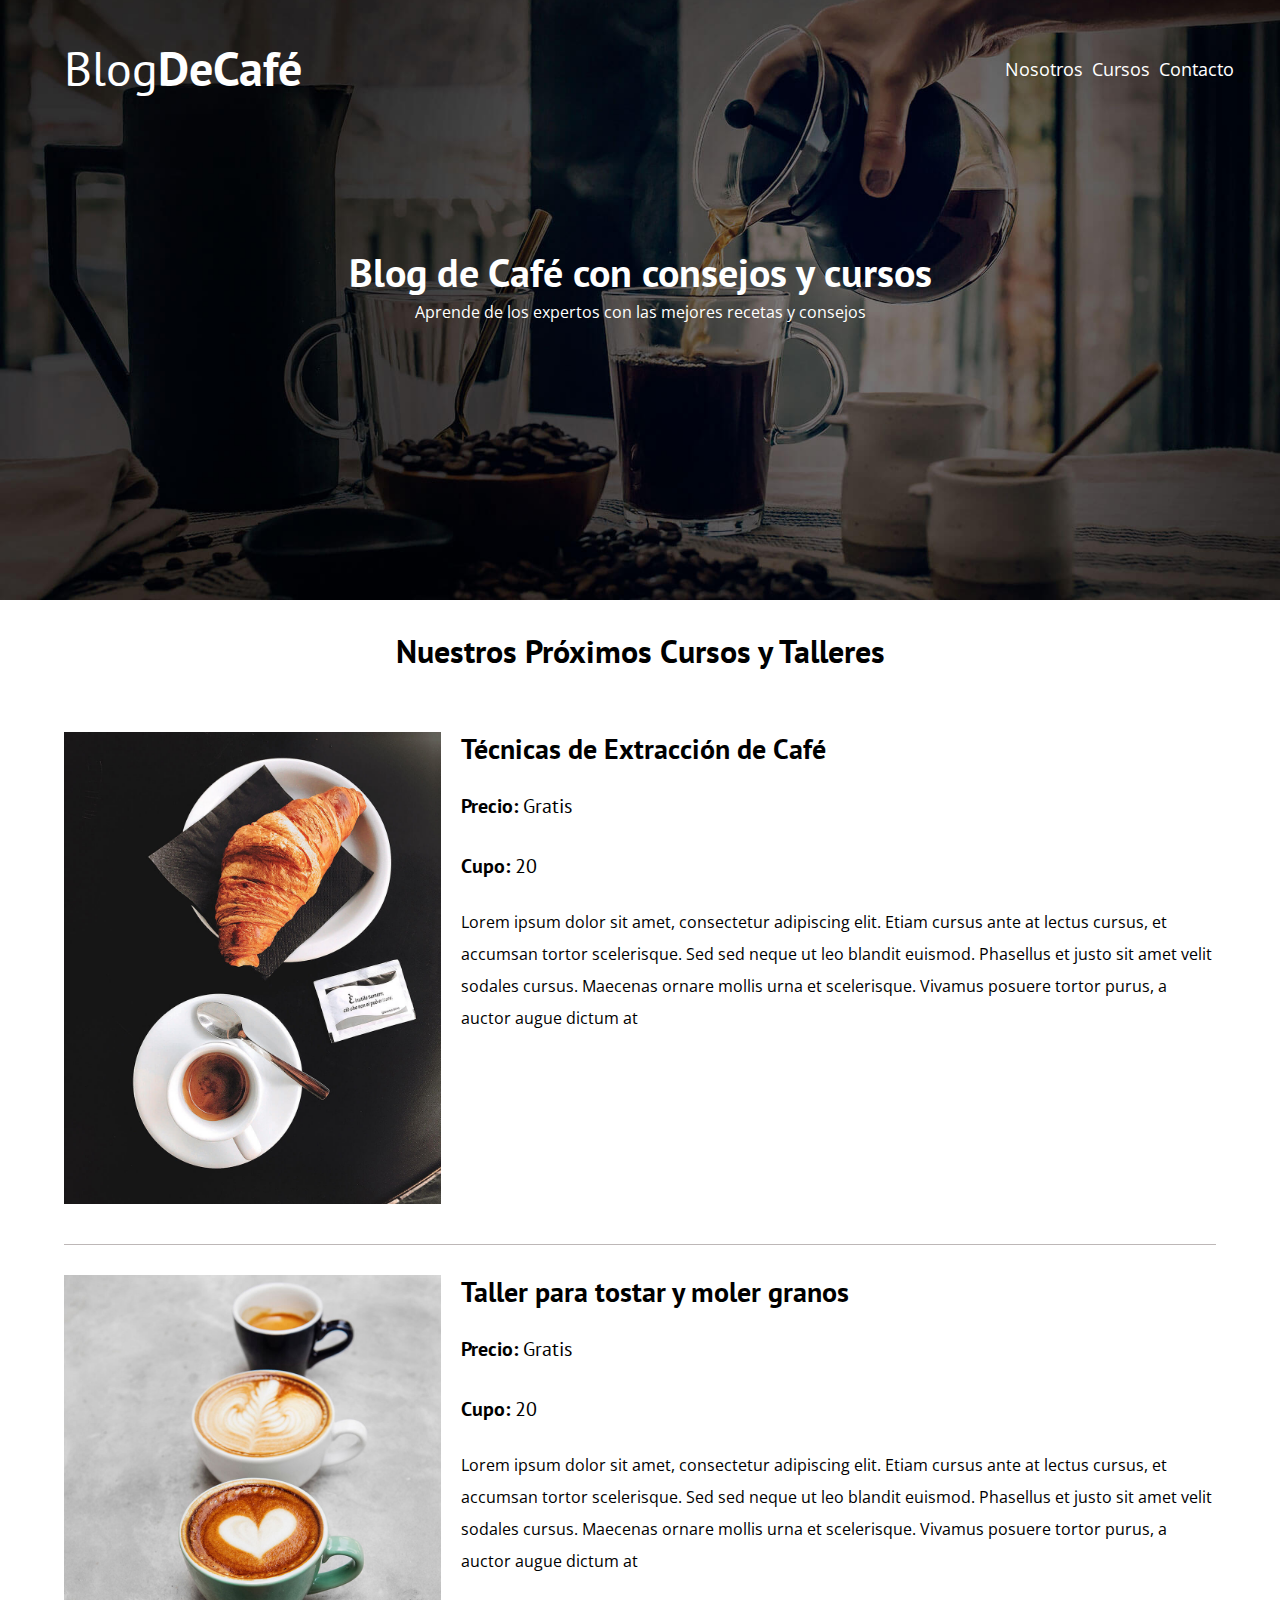
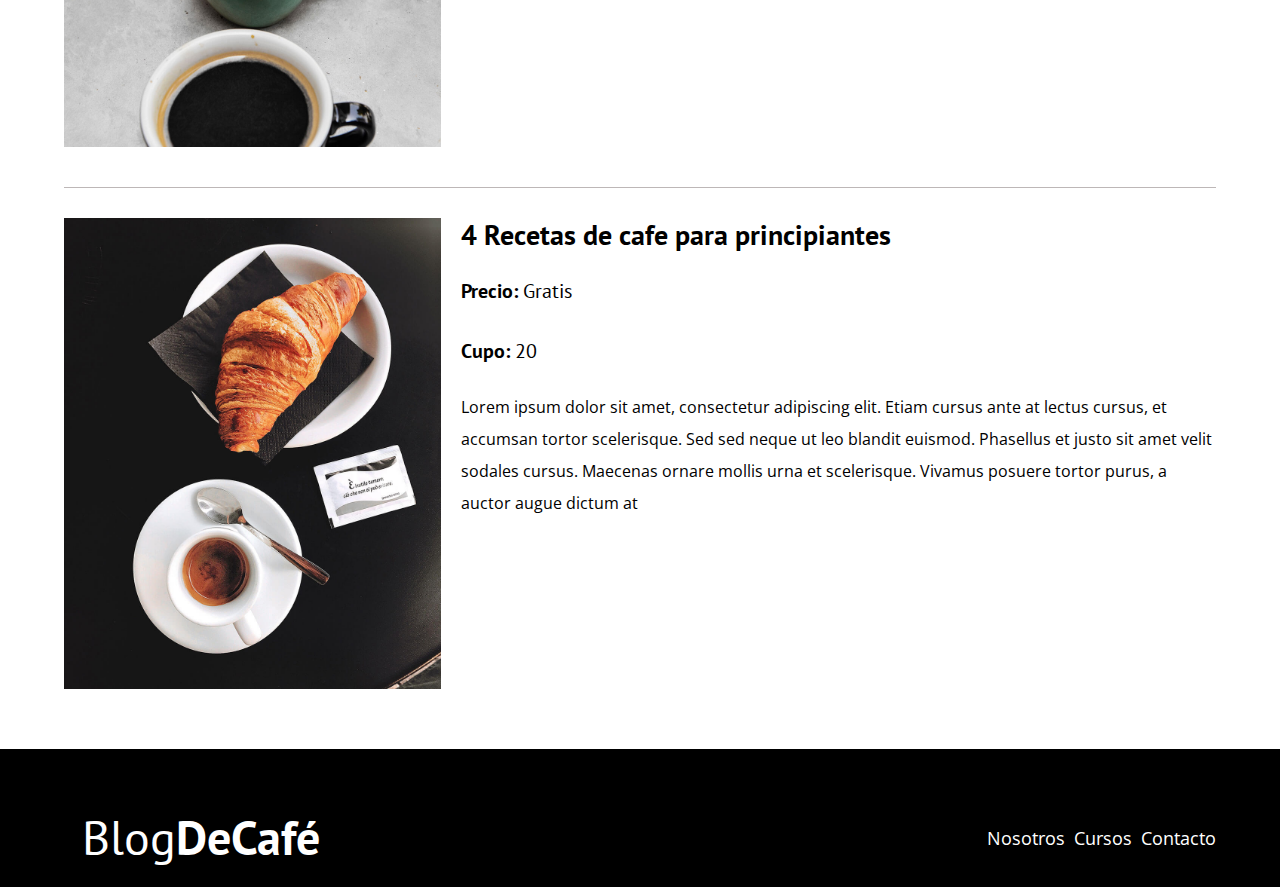
==== cursos.html @ dde43a9a "blog-cafe-paginas-html" ====
<!DOCTYPE html>
<html lang="en">
<head>
    <meta charset="UTF-8">
    <meta http-equiv="X-UA-Compatible" content="IE=edge">
    <meta name="viewport" content="width=device-width, initial-scale=1.0">
    <title>BlogdeCafé</title>
    <link rel="stylesheet" href="css/normalize.css">
    <link href="https://fonts.googleapis.com/css2?family=Open+Sans&family=PT+Sans:wght@400;700&display=swap" 
    rel="stylesheet">
    <link rel="stylesheet" href="css/style.css">

</head>
<body>

    <header class="header">
        <div class="contenedor">
            <div class="barra">
                <a class="logo" href="index.html">
                    <h1 class="logo__nombre no-margin centrar-texto">Blog<span class="logo__bold">DeCafé</span></h1>
                </a>

                <nav class="navegacion">
                    <a href="nosotros.html" class="navegacion__enlace">Nosotros</a>
                    <a href="cursos.html" class="navegacion__enlace">Cursos</a>
                    <a href="contacto.html" class="navegacion__enlace">Contacto</a>

                </nav>

            </div>
        </div>
        <div class="header__texto">
            <h2 class="no-margin"> Blog de Café con consejos y cursos</h2>
            <p class="no-margin">Aprende de los expertos con las mejores recetas y consejos</p>
        </div>
    </header>
    <main class="contenedor">
        <h3 class="centrar-texto">Nuestros Próximos Cursos y Talleres</h3>

        <div class="curso">
            <div class="curso__imagen">
                <img src="img/curso1.jpg" alt="imagen del curso">
            </div>

            <div class="curso__info">
                <h4 class="no-margin">Técnicas de Extracción de Café</h4>
                <p class="widget-curso__label">Precio:
                <span class="widget-curso__informacion">Gratis</span>
                </p>
                <p class="curso__label">Cupo:
                <span class="curso__informacion">20</span>
                </p>
                <p class="curso__descripcion">Lorem ipsum dolor sit amet, consectetur adipiscing elit. Etiam 
                cursus ante at lectus cursus, et accumsan tortor scelerisque. Sed sed neque ut leo blandit 
                euismod. Phasellus et justo sit amet velit sodales cursus. Maecenas ornare mollis urna et 
                scelerisque. Vivamus posuere tortor purus, a auctor augue dictum at</p>
            </div><!--curso informacion-->
        </div><!--curso-->
        <div class="curso">
            <div class="curso__imagen">
                <img src="img/curso3.jpg" alt="imagen del curso">
            </div>

            <div class="curso__info">
                <h4 class="no-margin">Taller para tostar y moler granos</h4>
                <p class="widget-curso__label">Precio:
                <span class="widget-curso__informacion">Gratis</span>
                </p>
                <p class="curso__label">Cupo:
                <span class="curso__informacion">20</span>
                </p>
                <p class="curso__descripcion">Lorem ipsum dolor sit amet, consectetur adipiscing elit. Etiam 
                cursus ante at lectus cursus, et accumsan tortor scelerisque. Sed sed neque ut leo blandit 
                euismod. Phasellus et justo sit amet velit sodales cursus. Maecenas ornare mollis urna et 
                scelerisque. Vivamus posuere tortor purus, a auctor augue dictum at</p>
            </div><!--curso informacion-->
        </div><!--curso-->
        <div class="curso">
            <div class="curso__imagen">
                <img src="img/curso1.jpg" alt="imagen del curso">
            </div>

            <div class="curso__info">
                <h4 class="no-margin">4 Recetas de cafe para principiantes</h4>
                <p class="widget-curso__label">Precio:
                <span class="widget-curso__informacion">Gratis</span>
                </p>
                <p class="curso__label">Cupo:
                <span class="curso__informacion">20</span>
                </p>
                <p class="curso__descripcion">Lorem ipsum dolor sit amet, consectetur adipiscing elit. Etiam 
                cursus ante at lectus cursus, et accumsan tortor scelerisque. Sed sed neque ut leo blandit 
                euismod. Phasellus et justo sit amet velit sodales cursus. Maecenas ornare mollis urna et 
                scelerisque. Vivamus posuere tortor purus, a auctor augue dictum at</p>
            </div><!--curso informacion-->
        </div><!--curso-->
    </main>
    
    <footer>
        <div class="footer">
            <div class="contenedor">
                <div class="barra">
                    <a class="logo" href="index.html">
                        <h1 class="logo__nombre no-margin centrar-texto">Blog<span class="logo__bold">DeCafé</span></h1>
                    </a>
    
                    <nav class="navegacion">
                        <a href="nosotros.html" class="navegacion__enlace">Nosotros</a>
                        <a href="cursos.html" class="navegacion__enlace">Cursos</a>
                        <a href="contacto.html" class="navegacion__enlace">Contacto</a>
    
                    </nav>
    
                </div>

            </div>
        </div>
        

    </footer>  
</body>
</html>
---- css/style.css ----
:root {
    --fuenteHeading: "PT Sans", sans-serif;
    --fuenteParrafos: "Open Sans", sans-serif;
    --gris: #bdb7b7;
    --primario: #784d3c;
    --blanco: #ffffff;
    --negro:#000000;
}

html {
    box-sizing: border-box;
    font-size: 62.5%; /* 1rem = 10px */
}
*, *:before, *:after {
    box-sizing: inherit;
}

body {
    font-family: var(--fuenteParrafos);
    font-size: 1.6rem;
    line-height: 2;
}

/** Globales **/
.contenedor {
    max-width: 120rem;
    width: 90%;
    margin: 0 auto;

}

a {
    text-decoration: none;
}

h1, h2, h3, h4 {
    font-family: var(--fuenteHeading);
    line-height: 1.2;
}

h1 {
    font-size: 4.8rem;
}

h2 {
    font-size: 4rem;
}

h3 {
    font-size: 3.2rem;
}

h4 {
    font-size: 2.8rem;
}

img {
    max-width: 100%;
}

/** utilidades **/
.no-margin {
    margin: 0;
}

.no-padding {
    padding: 0;
}

.centrar-texto {
    text-align: center;
}

/** Header **/
.header {
    background-image: url(../img/banner.jpg);
    height: 60rem;
    background-size: cover;
    background-repeat: no-repeat;
    background-position: center center;
}

.header__texto {
    text-align: center;
    color: var(--blanco);
    margin-top: 5rem;
}

@media (min-width:768px) {
    .header__texto {
        margin-top: 15rem;
    }
}

.barra {
    padding-top: 4rem;
}

@media (min-width:768px) {
    .barra {
        display: flex;
        justify-content: space-between;
        align-items: center;
    }
}

.logo {
    color: var(--blanco);
}

.logo__nombre {
    font-weight: 400;
}

.logo__bold {
    font-weight: 700;
}

@media (min-width:768px) {
    .navegacion {
        display: flex;
        justify-content: space-between;
    }   
}

.navegacion__enlace {
    display: block;
    text-align: center;
    font-size: 1.8rem;
    flex: 0 0 calc(50% - 3rem);
    color: var(--blanco);
}

@media (min-width:768px) {
    .contenido-principal {
        display: grid;
        grid-template-columns: 2fr 1fr;
        column-gap: 4rem;
    }
}

.entrada {
    border-bottom: 1px solid var(--gris);
    margin-bottom: 2rem;
}

.entrada:last-of-type {
    border: none;
    margin-bottom: none;
}

.boton {
    display: block;
    font-family: var(--fuenteHeading);
    text-align: center;
    color: var(--blanco);
    padding: 1rem 3rem;
    font-size: 1.8rem;
    text-transform: uppercase;
    font-weight: 700;
    margin-bottom: 2rem;
    border: none;

}

@media (min-width:768px) {
    .boton {
        display: inline-block;
    }
}

.boton:hover {
    cursor: pointer;
}

.boton--primario {
    background-color: var(--negro);
}

.boton--secundario {
    background-color: var(--primario);
}

.cursos {
    list-style: none;
}

.widget-curso {
    border-bottom: 1px solid var(--gris);
    margin-bottom: 2rem;
}

.widget-curso:last-of-type {
    border: none;
    margin-bottom: none;
}

.widget-curso__label {
    font-family: var(--fuenteHeading);
    font-weight: 700;
}

.widget-curso__informacion {
    font-weight: normal;
}

.widget-curso__label,
.widget-curso__informacion {
    font-size: 2rem;
}

.footer {
    background-color: var(--negro);
    padding: 2rem;
    margin-top: 2rem;
}

/** Sobre nosotros **/
@media (min-width:768px) {
    .sobre-nosotros {
        display: flex;
        justify-content: space-between;
    
    }

    .sobre-nosotros__imagen,
    .sobre-nosotros__texto {
        flex-basis: 50%;
        flex: 0 0 calc(50% - 1rem);
    }
    
}
.curso {
    padding: 3rem 0;
    border-bottom: 1px solid var(--gris);

}

@media (min-width:768px) {
    .curso {
        display: grid;
        grid-template-columns: 1fr 2fr;
        column-gap: 2rem;
    }
}

.curso:last-of-type {
    border: none;
}

.curso__label {
    font-family: var(--fuenteHeading);
    font-weight: 700;
}

.curso__informacion {
    font-weight: normal;
}

.curso__label,
.curso__informacion {
    font-size: 2rem;
}

/** Entrada-blog **/
.entrada-texto {
    text-align: center;
    font-size: 4rem;
}

/** contacto **/
.contacto-bg {
    background-image: url(../img/contacto.jpg);
    height: 40rem;
    background-size: cover;
    background-repeat: no-repeat;
}

/** formulario **/
.formulario {
    background-color: var(--blanco);
    margin: -5rem auto 0 auto;
    width: 95%;
    padding: 5rem;
}

.campo {
    display: flex;
    margin-bottom: 2rem;
    gap: 2rem;
}

.campo__label {
    flex: 0 0 9rem;
    text-align: right;
}

.campo__field {
    flex: 1;
    border: 1px solid var(--gris);

}
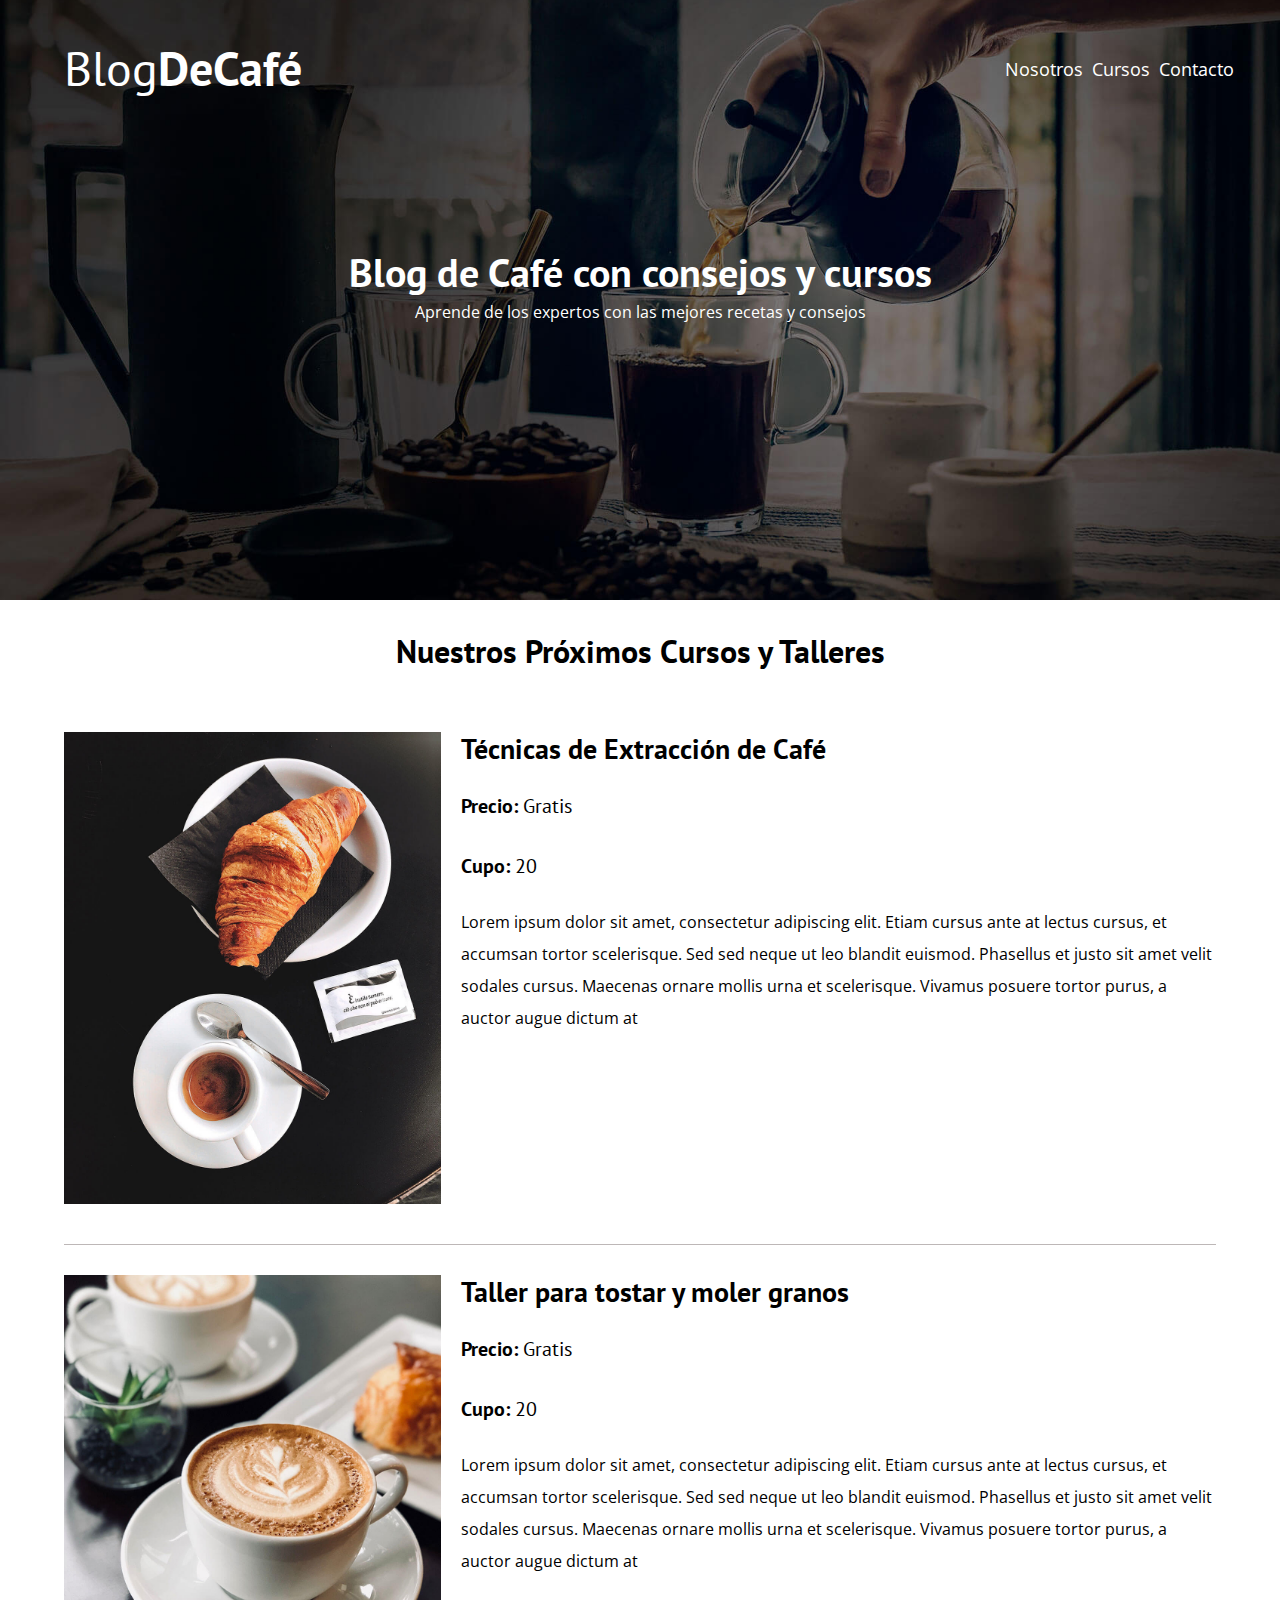
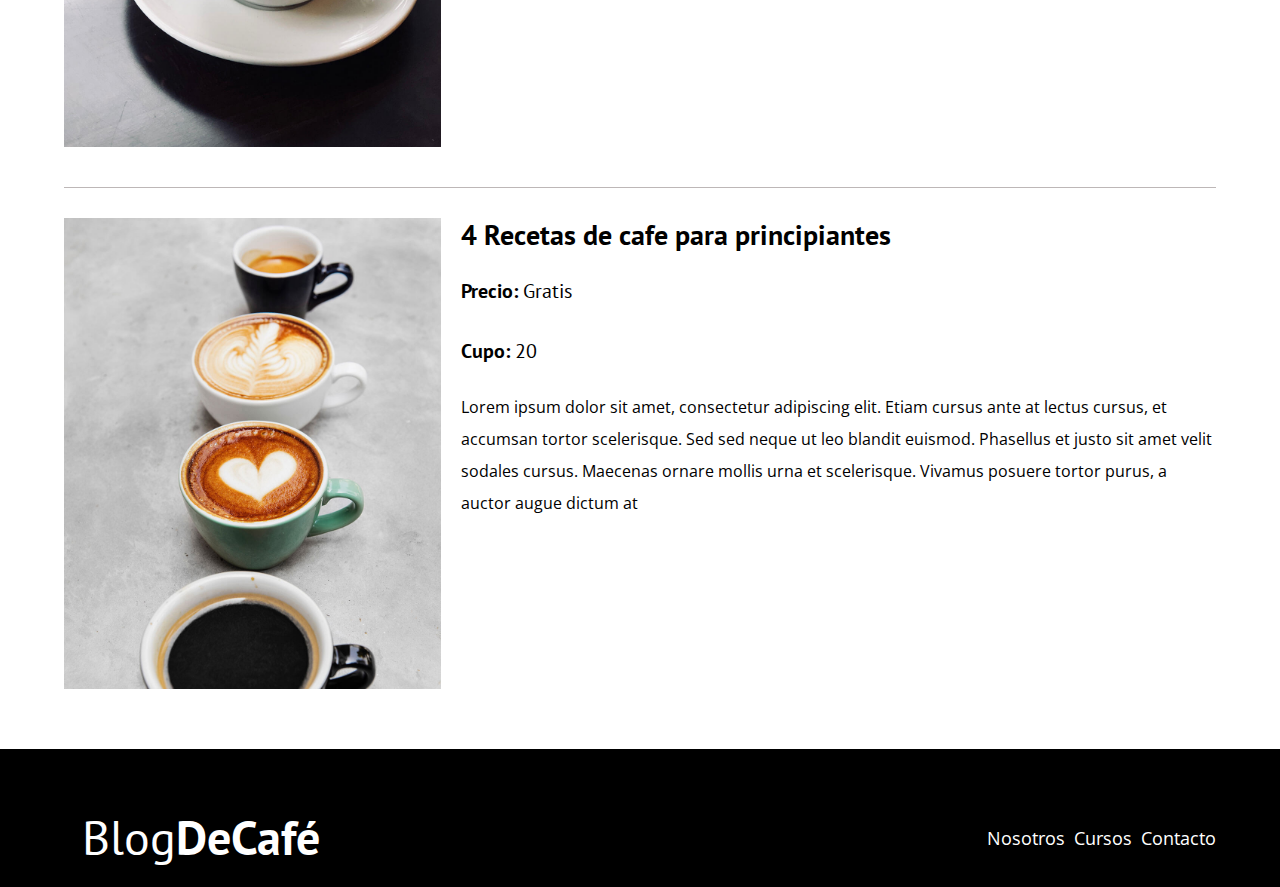
==== commit 39aa66de: "imagen.modificada" ====
--- a/cursos.html
+++ b/cursos.html
@@ -58,7 +58,7 @@
         </div><!--curso-->
         <div class="curso">
             <div class="curso__imagen">
-                <img src="img/curso3.jpg" alt="imagen del curso">
+                <img src="img/curso2.jpg" alt="imagen del curso">
             </div>
 
             <div class="curso__info">
@@ -77,7 +77,7 @@
         </div><!--curso-->
         <div class="curso">
             <div class="curso__imagen">
-                <img src="img/curso1.jpg" alt="imagen del curso">
+                <img src="img/curso3.jpg" alt="imagen del curso">
             </div>
 
             <div class="curso__info">
--- a/css/style.css
+++ b/css/style.css
@@ -72,7 +72,15 @@
 }
 
 /** Header **/
-.header {
+.webp .header {
+    background-image: url(../img/banner.webp);
+}
+
+.no-webp .header{
+    
+}
+
+.header {  
     background-image: url(../img/banner.jpg);
     height: 60rem;
     background-size: cover;
